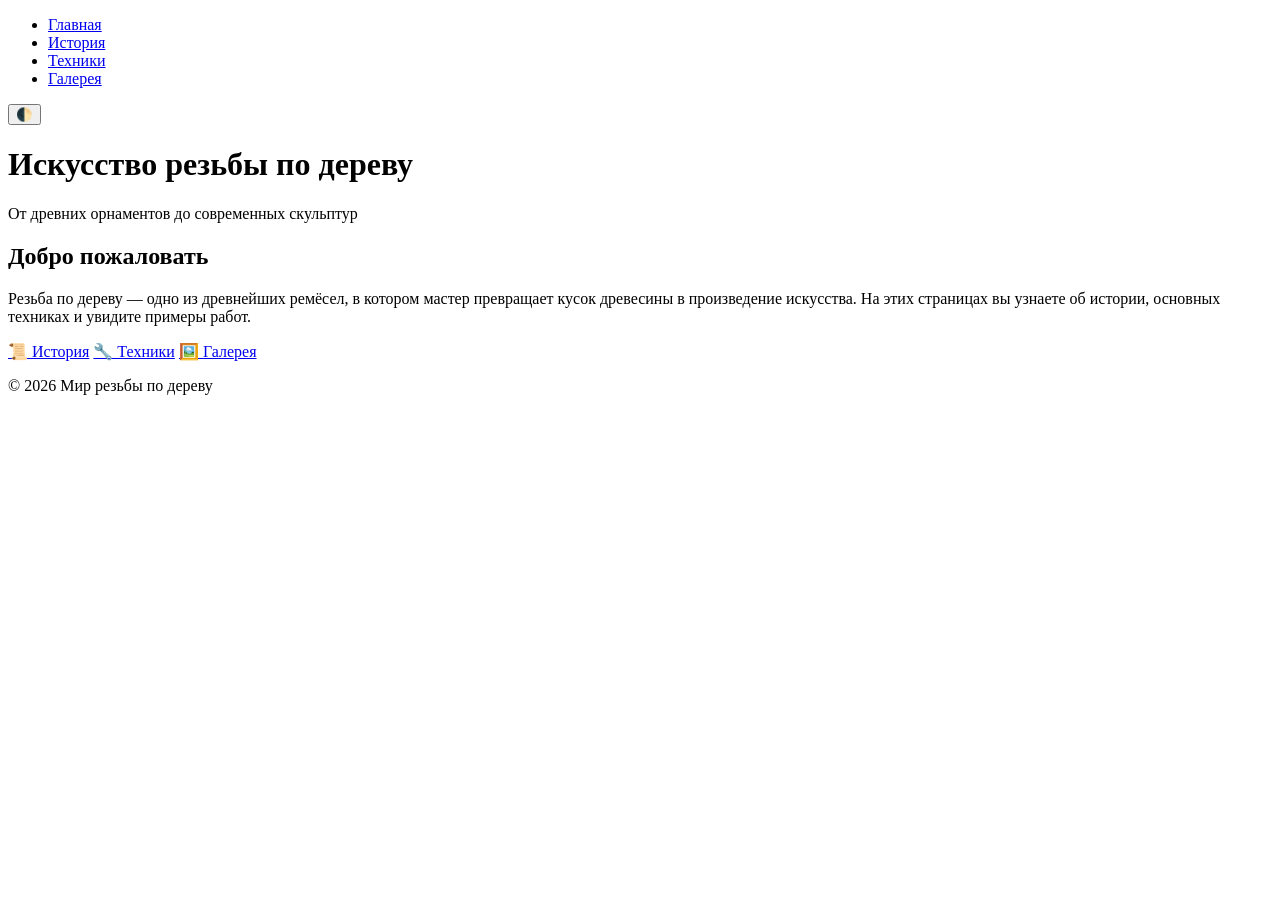
==== index.html @ 29640102 "страницв 1" ====
<!doctype html>
<html lang="ru">
<head>
    <meta charset="UTF-8">
    <meta name="viewport" content="width=device-width, initial-scale=1.0">
    <title>Резьба по дереву — Главная</title>
    <link rel="stylesheet" href="style.css">
</head>
<body>
    <nav>
        <ul>
            <li><a href="index.html" class="active">Главная</a></li>
            <li><a href="history.html">История</a></li>
            <li><a href="techniques.html">Техники</a></li>
            <li><a href="gallery.html">Галерея</a></li>
        </ul>
        <button id="themeToggle">🌓</button>
    </nav>

    <header>
        <h1>Искусство резьбы по дереву</h1>
        <p>От древних орнаментов до современных скульптур</p>
    </header>

    <main>
        <section>
            <h2>Добро пожаловать</h2>
            <p>Резьба по дереву — одно из древнейших ремёсел, в котором мастер превращает кусок древесины в произведение искусства. На этих страницах вы узнаете об истории, основных техниках и увидите примеры работ.</p>
        </section>
        <section class="quick-links">
            <a href="history.html" class="card">📜 История</a>
            <a href="techniques.html" class="card">🔧 Техники</a>
            <a href="gallery.html" class="card">🖼️ Галерея</a>
        </section>
    </main>

    <footer>
        <p>© 2026 Мир резьбы по дереву</p>
    </footer>
    <script src="script.js"></script>
</body>
</html>
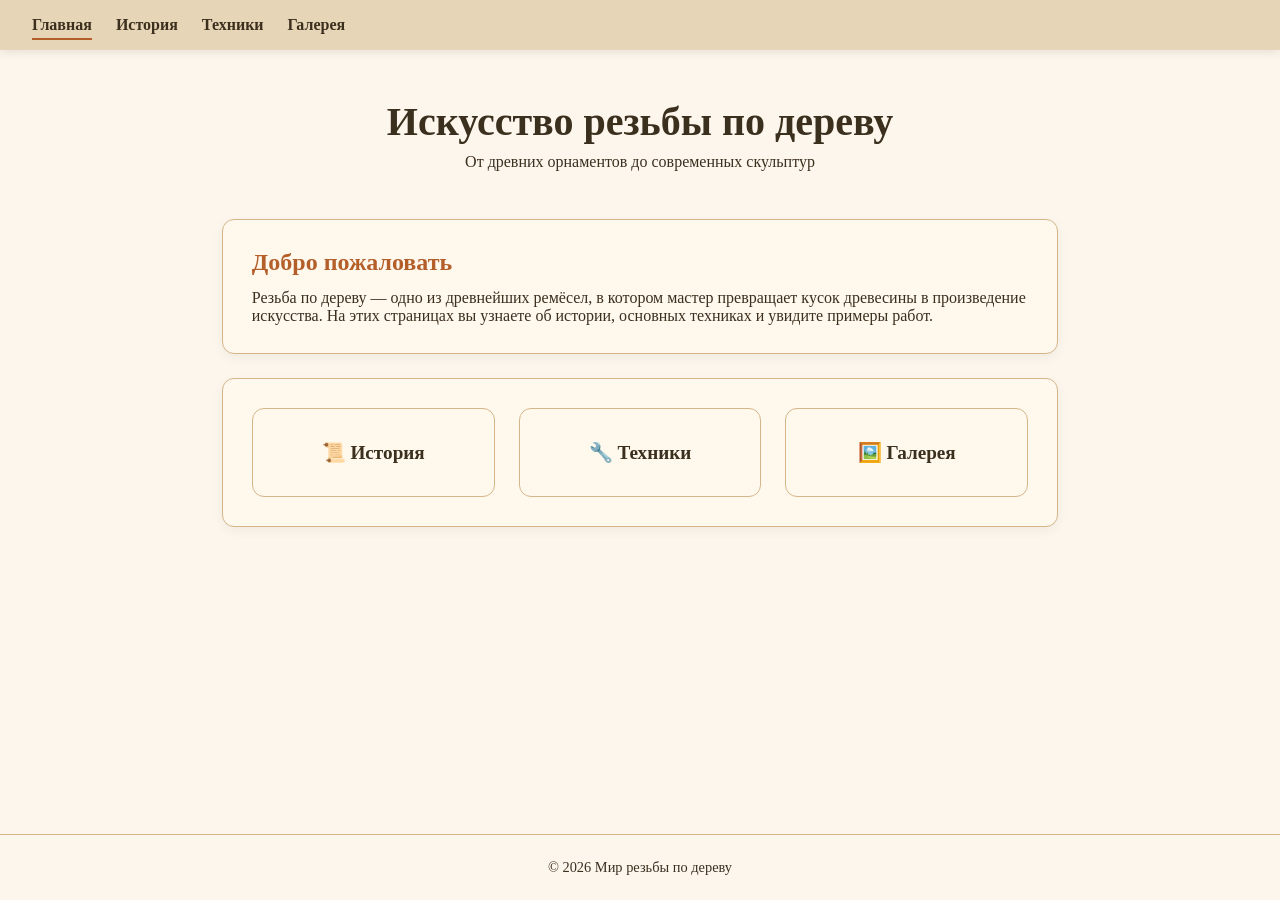
==== commit 911e5739: "Update index.html" ====
--- a/index.html
+++ b/index.html
@@ -14,7 +14,6 @@
             <li><a href="techniques.html">Техники</a></li>
             <li><a href="gallery.html">Галерея</a></li>
         </ul>
-        <button id="themeToggle">🌓</button>
     </nav>
 
     <header>
--- a/style.css
+++ b/style.css
@@ -0,0 +1,191 @@
+:root {
+    --bg: #fdf6ec;
+    --text: #3b2f1e;
+    --card-bg: #fff8ed;
+    --link: #b45f2a;
+    --nav-bg: #e7d5b7;
+    --border: #d4b68a;
+}
+
+body.dark {
+    --bg: #2b2418;
+    --text: #e6d7b8;
+    --card-bg: #3e3426;
+    --link: #e09d5b;
+    --nav-bg: #4a3d2c;
+    --border: #5c4b30;
+}
+
+* {
+    margin: 0;
+    padding: 0;
+    box-sizing: border-box;
+}
+
+body {
+    font-family: 'Georgia', 'Times New Roman', serif;
+    background: var(--bg);
+    color: var(--text);
+    transition: 0.3s;
+    min-height: 100vh;
+    display: flex;
+    flex-direction: column;
+}
+
+/* Навигация */
+nav {
+    background: var(--nav-bg);
+    padding: 1rem 2rem;
+    display: flex;
+    justify-content: space-between;
+    align-items: center;
+    flex-wrap: wrap;
+    box-shadow: 0 2px 10px rgba(0,0,0,0.1);
+}
+
+nav ul {
+    list-style: none;
+    display: flex;
+    gap: 1.5rem;
+    flex-wrap: wrap;
+}
+
+nav a {
+    text-decoration: none;
+    color: var(--text);
+    font-weight: bold;
+    padding: 0.3rem 0;
+    border-bottom: 2px solid transparent;
+    transition: 0.2s;
+}
+
+nav a.active {
+    border-bottom-color: var(--link);
+}
+
+nav a:hover {
+    border-bottom-color: var(--link);
+}
+
+#themeToggle {
+    background: none;
+    border: 1px solid var(--border);
+    color: var(--text);
+    font-size: 1.3rem;
+    padding: 0.3rem 0.7rem;
+    border-radius: 8px;
+    cursor: pointer;
+    transition: 0.2s;
+}
+
+#themeToggle:hover {
+    background: var(--card-bg);
+}
+
+/* Шапка */
+header {
+    text-align: center;
+    padding: 3rem 2rem 2rem;
+}
+
+header h1 {
+    font-size: 2.5rem;
+    margin-bottom: 0.5rem;
+}
+
+/* Основной контент */
+main {
+    flex: 1;
+    max-width: 900px;
+    margin: 0 auto;
+    padding: 1rem 2rem 3rem;
+    width: 100%;
+}
+
+section {
+    background: var(--card-bg);
+    border-radius: 12px;
+    padding: 1.8rem;
+    margin-bottom: 1.5rem;
+    box-shadow: 0 4px 12px rgba(0,0,0,0.05);
+    border: 1px solid var(--border);
+}
+
+h2 {
+    color: var(--link);
+    margin-bottom: 0.8rem;
+}
+
+.quick-links {
+    display: flex;
+    gap: 1.5rem;
+    flex-wrap: wrap;
+    justify-content: center;
+}
+
+.card {
+    background: var(--card-bg);
+    border: 1px solid var(--border);
+    border-radius: 12px;
+    padding: 2rem;
+    text-align: center;
+    text-decoration: none;
+    color: var(--text);
+    font-size: 1.2rem;
+    font-weight: bold;
+    flex: 1 1 180px;
+    transition: 0.2s;
+}
+
+.card:hover {
+    transform: translateY(-4px);
+    box-shadow: 0 6px 16px rgba(0,0,0,0.1);
+}
+
+.pattern {
+    font-size: 2rem;
+    margin-top: 0.8rem;
+    color: var(--link);
+}
+
+/* Галерея */
+.gallery-grid {
+    display: grid;
+    grid-template-columns: repeat(auto-fit, minmax(220px, 1fr));
+    gap: 1.5rem;
+    margin-top: 1rem;
+}
+
+.gallery-item {
+    background: var(--card-bg);
+    border-radius: 12px;
+    padding: 1rem;
+    text-align: center;
+    border: 1px solid var(--border);
+    transition: 0.2s;
+}
+
+.gallery-item:hover {
+    box-shadow: 0 4px 12px rgba(0,0,0,0.1);
+}
+
+.img-placeholder {
+    font-size: 4rem;
+    background: var(--nav-bg);
+    border-radius: 8px;
+    height: 140px;
+    display: flex;
+    align-items: center;
+    justify-content: center;
+    margin-bottom: 0.8rem;
+}
+
+/* Футер */
+footer {
+    text-align: center;
+    padding: 1.5rem;
+    font-size: 0.9rem;
+    border-top: 1px solid var(--border);
+    margin-top: 2rem;
+    color: var(--text);
+}
